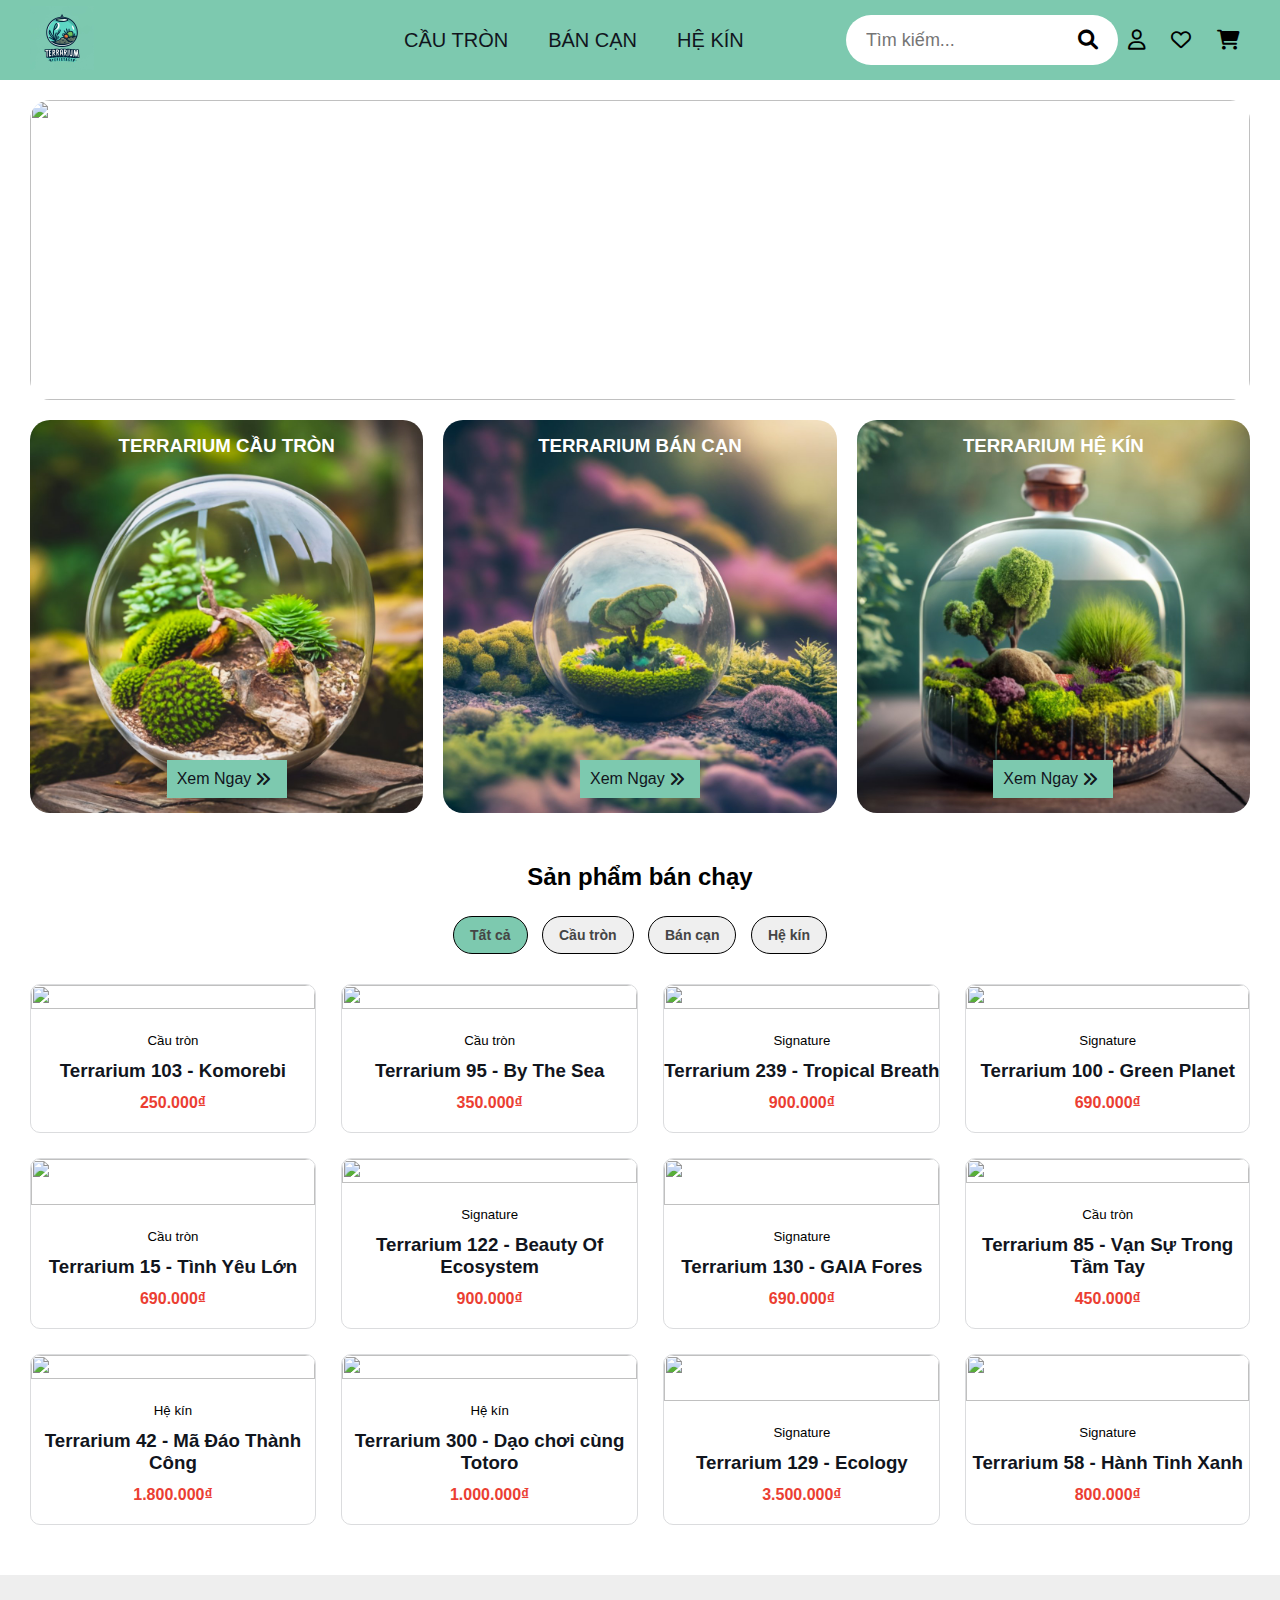
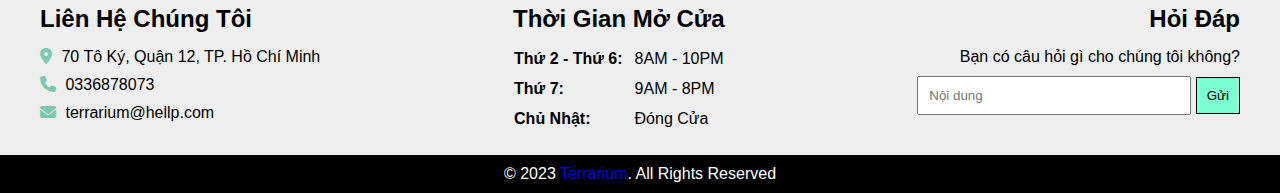
==== index.html @ 5970325b "first commit" ====
<!DOCTYPE html>
<html lang="en">

<head>
    <meta charset="UTF-8">
    <meta name="viewport" content="width=device-width, initial-scale=1.0">
    <title>Terrarium</title>
    <link rel="stylesheet" href="https://cdnjs.cloudflare.com/ajax/libs/font-awesome/6.0.0-beta3/css/all.min.css">
    <link rel="stylesheet" href="./style.css">
</head>

<body>
    <header>
        <header class="header">
            <a href="#" class="logo">
                <img src="./image/logo.jpeg" alt="Terrarium">
            </a>

            <div class="navbar">
                <a href="#">Cầu tròn</a>
                <a href="#">Bán cạn</a>
                <a href="#">Hệ kín</a>
            </div>

            <div class="search-button">
                <input type="text" placeholder="Tìm kiếm...">
                <i class="fa-solid fa-magnifying-glass"></i>
            </div>

            <div class="nav-action">
                <i class="fa-regular fa-user"></i>
                <i class="fa-regular fa-heart"></i>
                <i class="fa-solid fa-cart-shopping"></i>
            </div>

        </header>
    </header>

    <main>
        <section class="carousel">
            <!-- <img src="./image/carousel-1.jpg" alt=""> -->
            <img src="https://static-1.happynest.vn/storage/uploads/2018/08/8ebdc164fd1c9b38eecd0e117b175091.jpg"
                alt="">
        </section>

        <section class="collection">

            <div class="collection-card">
                <img src="./image/ideogram1.jpeg" alt="">
                <h3 class="h4 card-name">Terrarium cầu tròn</h3>
                <div class="watch-now">
                    <a href="#">
                        <span>Xem Ngay</span>
                        <i class="fa-solid fa-angles-right"></i>
                    </a>
                </div>
            </div>

            <div class="collection-card">
                <img src="./image/ideogram2.jpeg" alt="">
                <h3 class="h4 card-name">Terrarium bán cạn</h3>
                <div class="watch-now">
                    <a href="#">
                        <span>Xem Ngay</span>
                        <i class="fa-solid fa-angles-right"></i>
                    </a>
                </div>
            </div>

            <div class="collection-card">
                <img src="./image/ideogram3.jpeg" alt="">
                <h3 class="h4 card-name">Terrarium hệ kín</h3>
                <div class="watch-now">
                    <a href="#">
                        <span>Xem Ngay</span>
                        <i class="fa-solid fa-angles-right"></i>
                    </a>
                </div>
            </div>

        </section>

        <section class="product">
            <div class="filter">
                <h2>Sản phẩm bán chạy</h2>
                <div class="filter-list">
                    <button class="all">Tất cả</button>
                    <button>Cầu tròn</button>
                    <button>Bán cạn</button>
                    <button>Hệ kín</button>
                </div>
            </div>

            <div class="product-list">
                <div class="product-card">
                    <img src="https://bizweb.dktcdn.net/thumb/large/100/181/287/products/z3449063710036-c57cc2df85cb917cc2b4fb227556038b.jpg?v=1653743931227"
                        alt="">
                    <h5>Cầu tròn</h5>
                    <h3 class="h3 card-title">
                        <a href="#">Terrarium 103 - Komorebi</a>
                    </h3>
                    <h4>250.000₫</h4>
                </div>

                <div class="product-card">
                    <img src="https://bizweb.dktcdn.net/thumb/large/100/181/287/products/z3440621067951-77f7462217ab2bb492414f428cae35b8.jpg?v=1653721750570"
                        alt="">
                    <h5>Cầu tròn</h5>
                    <h3 class="h3 card-title">
                        <a href="#">Terrarium 95 - By The Sea</a>
                    </h3>
                    <h4>350.000₫</h4>
                </div>

                <div class="product-card">
                    <img src="https://bizweb.dktcdn.net/thumb/1024x1024/100/181/287/products/z3431291181304-8934584b4e90c790bd48071ceb32406b.jpg?v=1653368212507"
                        alt="">
                    <h5>Signature</h5>
                    <h3 class="h3 card-title">
                        <a href="#">Terrarium 239 - Tropical Breath</a>
                    </h3>
                    <h4>900.000₫</h4>
                </div>

                <div class="product-card">
                    <img src="https://bizweb.dktcdn.net/thumb/1024x1024/100/181/287/products/green-planet-1.jpg?v=1625900727187"
                        alt="">
                    <h5>Signature</h5>
                    <h3 class="h3 card-title">
                        <a href="#">Terrarium 100 - Green Planet</a>
                    </h3>
                    <h4>690.000₫</h4>
                </div>

                <div class="product-card">
                    <img src="https://bizweb.dktcdn.net/thumb/large/100/181/287/products/z2564090112337-8387c9d3adda7b7519708bda08cd99e1.jpg?v=1624352148137"
                        alt="">
                    <h5>Cầu tròn</h5>
                    <h3 class="h3 card-title">
                        <a href="#">Terrarium 15 - Tình Yêu Lớn</a>
                    </h3>
                    <h4>690.000₫</h4>
                </div>

                <div class="product-card">
                    <img src="https://bizweb.dktcdn.net/thumb/1024x1024/100/181/287/products/z2695175135147-d3e60c747a7a55c583f808ea2aec4155.jpg?v=1629384806630"
                        alt="">
                    <h5>Signature </h5>
                    <h3 class="h3 card-title">
                        <a href="#">Terrarium 122 - Beauty Of Ecosystem</a>
                    </h3>
                    <h4>900.000₫</h4>
                </div>

                <div class="product-card">
                    <img src="https://bizweb.dktcdn.net/thumb/1024x1024/100/181/287/products/z2688411258772-40d2977ed065459a4d87eb4fbc34eaad.jpg?v=1629105887753"
                        alt="">
                    <h5>Signature</h5>
                    <h3 class="h3 card-title">
                        <a href="#">Terrarium 130 - GAIA Fores</a>
                    </h3>
                    <h4>690.000₫</h4>
                </div>

                <div class="product-card">
                    <img src="https://bizweb.dktcdn.net/thumb/large/100/181/287/products/9.jpg?v=1587475636397"
                        alt="">
                    <h5>Cầu tròn</h5>
                    <h3 class="h3 card-title">
                        <a href="#">Terrarium 85 - Vạn Sự Trong Tầm Tay</a>
                    </h3>
                    <h4>450.000₫</h4>
                </div>

                <div class="product-card">
                    <img src="https://bizweb.dktcdn.net/thumb/large/100/181/287/products/z2465830376018-290580853d2c25629a2a06966152405d.jpg?v=1619964321763"
                        alt="">
                    <h5>Hệ kín</h5>
                    <h3 class="h3 card-title">
                        <a href="#">Terrarium 42 - Mã Đáo Thành Công</a>
                    </h3>
                    <h4>1.800.000₫</h4>
                </div>

                <div class="product-card">
                    <img src="https://bizweb.dktcdn.net/thumb/1024x1024/100/181/287/products/tb1xkongxxxxxxeaxxxxxxxxxxx-0-item-pic.jpg?v=1685786544987"
                        alt="">
                    <h5>Hệ kín</h5>
                    <h3 class="h3 card-title">
                        <a href="#">Terrarium 300 - Dạo chơi cùng Totoro</a>
                    </h3>
                    <h4>1.000.000₫</h4>
                </div>

                <div class="product-card">
                    <img src="https://bizweb.dktcdn.net/thumb/1024x1024/100/181/287/products/pro2.jpg?v=1646983412780"
                        alt="">
                    <h5>Signature</h5>
                    <h3 class="h3 card-title">
                        <a href="#">Terrarium 129 - Ecology</a>
                    </h3>
                    <h4>3.500.000₫</h4>
                </div>

                <div class="product-card">
                    <img src="https://bizweb.dktcdn.net/thumb/large/100/181/287/products/42780528-1798244896940283-8112332467748208640-n.jpg?v=1629202516460"
                        alt="">
                    <h5>Signature</h5>
                    <h3 class="h3 card-title">
                        <a href="#">Terrarium 58 - Hành Tinh Xanh</a>
                    </h3>
                    <h4>800.000₫</h4>
                </div>
            </div>
        </section>

    </main>

    <footer>
        <div class="footer-top">
            <div class="container">
                <div class="contact">
                    <p class="footer-title">Liên Hệ Chúng Tôi</p>
                    <li class="padding-5-0">
                        <i class="icon-contact fa-solid fa-location-dot"></i>
                        <span>70 Tô Ký, Quận 12, TP. Hồ Chí Minh</span>
                    </li>
                    <li class="padding-5-0">
                        <i class="icon-contact fa-solid fa-phone"></i>
                        <span>0336878073</span>
                    </li>
                    <li class="padding-5-0">
                        <i class="icon-contact fa-solid fa-envelope"></i>
                        <span>terrarium@hellp.com</span>
                    </li>
                </div>

                <div class="time">
                    <p class="footer-title">Thời Gian Mở Cửa</p>
                    <table>
                        <tbody>
                            <tr class="table-row">
                                <th class="table-head" scope="row">Thứ 2 - Thứ 6:</th>
                                <td class="table-data padding-5-0">8AM - 10PM</td>
                            </tr>

                            <tr class="table-row">
                                <th class="table-head" scope="row">Thứ 7:</th>
                                <td class="table-data padding-5-0">9AM - 8PM</td>
                            </tr>

                            <tr class="table-row">
                                <th class="table-head" scope="row">Chủ Nhật:</th>
                                <td class="table-data padding-5-0">Đóng Cửa</td>
                            </tr>
                        </tbody>
                    </table>

                </div>

                <div class="ask">
                    <p class="footer-title">Hỏi Đáp</p>

                    <p class="padding-5-0">
                        Bạn có câu hỏi gì cho chúng tôi không?
                    </p>

                    <form action="" class="newsletter-form padding-5-0">
                        <input type="text" name="text" required placeholder="Nội dung" class="newsletter-input">
                        <button type="submit" class="btn btn-primary">Gửi</button>
                    </form>
                </div>

            </div>
            <div class="footer-bottom">
                <p class="copyright">
                    &copy; 2023 <a href="#" class="copyright-link">Terrarium</a>. All Rights Reserved
                </p>
            </div>
        </div>
    </footer>
</body>

</html>
---- style.css ----
* {
    margin: 0;
    padding: 0;
    font-family: 'Roboto', sans-serif;
}
main{
    padding: 0 30px;
}

a{
    text-decoration: none;
}

.h3{
}

h4{
    color: #eb3e32;
}
/* <!-- HEADER --> */
.header {
    display: flex;
    /* justify-content: space-between; */
    align-items: center;
    background-color: #7DC9AF;
    height: 80px;
    font-size: 20px;
    padding: 0 30px;
}

.logo {
    flex: 1;
}

.logo img {
    width: 64px;
}

.navbar {
    flex: 2;
    display: flex;
    justify-content: center;
}

.navbar a {
    text-decoration: none;
    color: #11151D;
    margin: 20px;
    text-transform: uppercase;
}


.search-button {
    display: flex;
    position: relative;
    justify-content: center;
    align-items: center;
    height: 50px;
    border-radius: 30px;
    background: white;
    padding-right: 20px;
}

.search-button i{
    position: absolute;
    right: 20px;
    cursor: pointer;
}


.search-button input {
    border: none;
    outline: none;
    margin-left: 20px;
    font-size: large;
}

.nav-action i{
    margin: 10px;
    cursor: pointer;
}

/* <!-- CAROUSEL --> */
.carousel{
    display: flex;
    justify-content: center;
    margin-top: 20px;
}

.carousel img{
    width: 100%;
    height: 300px;
    object-fit: cover;
    border-radius: 20px;
}

/* <!-- #COLLECTION --> */
.collection{
    display: grid;
    grid-template-columns: auto auto auto;
    gap: 20px;
    margin: 20px 0;
}

.collection-card{
    position: relative;
    display: flex;
    flex-direction: column;
    justify-content: center;
    align-items: center;
}

.collection-card img{
    width: 100%;
    border-radius: 20px;
}

.watch-now{
    position: absolute;
    display: flex;
    flex-direction: column;
    align-items: center;
    bottom: 0;
    /* width: 100%; */
    /* background: #7DC9AF; */
    padding: 15px 0;
    border: none;
}

.watch-now a{
    border: none;
    text-decoration: none;
    color: #11151D;
    display: flex;
    align-items: center;
    width: 100px;
    padding: 10px;
    background: #7DC9AF;
}

.card-name{
    padding-bottom: 5px;
    text-transform: uppercase;
    position: absolute;
    top: 15px;
    color: white;
}

.watch-now span{
    margin-right: 5px;
}

/* ----PRODUCT ---- */
.product{
    margin: 50px 0;
}
.filter{
    display: flex;
    justify-content: center;
    flex-direction: column;
    align-items: center;
}

.filter h2{
    margin-bottom: 25px;
}
.all{
    background: #7DC9AF;
}
.filter-list button{
    border: #000 solid 1px;
    border-radius: 30px;
    padding: 10px 16px;
    color: #454545;
    font-size: 14px;
    font-weight: 600;
    margin: 0 5px;
}

.product-list{
    display: grid;
    grid-template-columns: auto auto auto auto;
    gap: 25px;
    margin-top: 30px;
}

.product-card{
    display: flex;
    justify-content: center;
    flex-direction: column;
    align-items: center;
    border: #dbdcde solid 1px;
    border-radius: 10px;
    cursor: pointer;
}

.product-card img{
    border-radius: 10px 10px 0 0;
    width: 100%;
    height: 100%;
}
.product-card h5{
    margin-top: 24px;
    margin-bottom: 12px;
    font-weight: 400;
}

.product-card h4{
    margin-bottom: 20px;
}

.card-title{
    margin-bottom: 12px; 
    display: flex;
}

.card-title a:hover{
    color: #7DC9AF;
}

.card-title a{
    color: #11151D;
    text-align: center;
}

/* ----FOOTER---- */
.footer-top{
    background: rgb(238, 238, 238);
}

.container{
    display: grid;
    grid-template-columns: auto auto auto;
    gap: 20px;
    padding: 20px 40px;
}

.footer-title{
    font-size: 24px;
    font-weight: 600;
    padding: 10px 0;
}

li{
    list-style-type: none;
}

.padding-5-0{
    padding: 5px 0;
}

.icon-contact{
    padding-right: 5px;
    color: #7DC9AF;
}

.contact{
    /* background: #000; */
    /* height: 20px; */
}

.time{
    /* background: wheat; */
    /* height: 20px; */
     display: flex;
    flex-direction: column;
    justify-content: center;
    align-items: center;
}

tr{
    text-align: left;
}

.table-head{
    padding-right: 10px;
}

.ask{
    /* background: darkblue; */
    /* height: 20px; */
    display: flex;
    flex-direction: column;
    justify-content: left;
    align-items: flex-end;
}

.newsletter-input{
    padding: 10px;
    width: 250px;
}
.btn{
    padding: 10px;
    background: aquamarine;
    border:  solid 1px;
}

.footer-bottom{
    display: flex;
    justify-content: center;
    color: white;
    padding: 10px;
    background: #000;
}
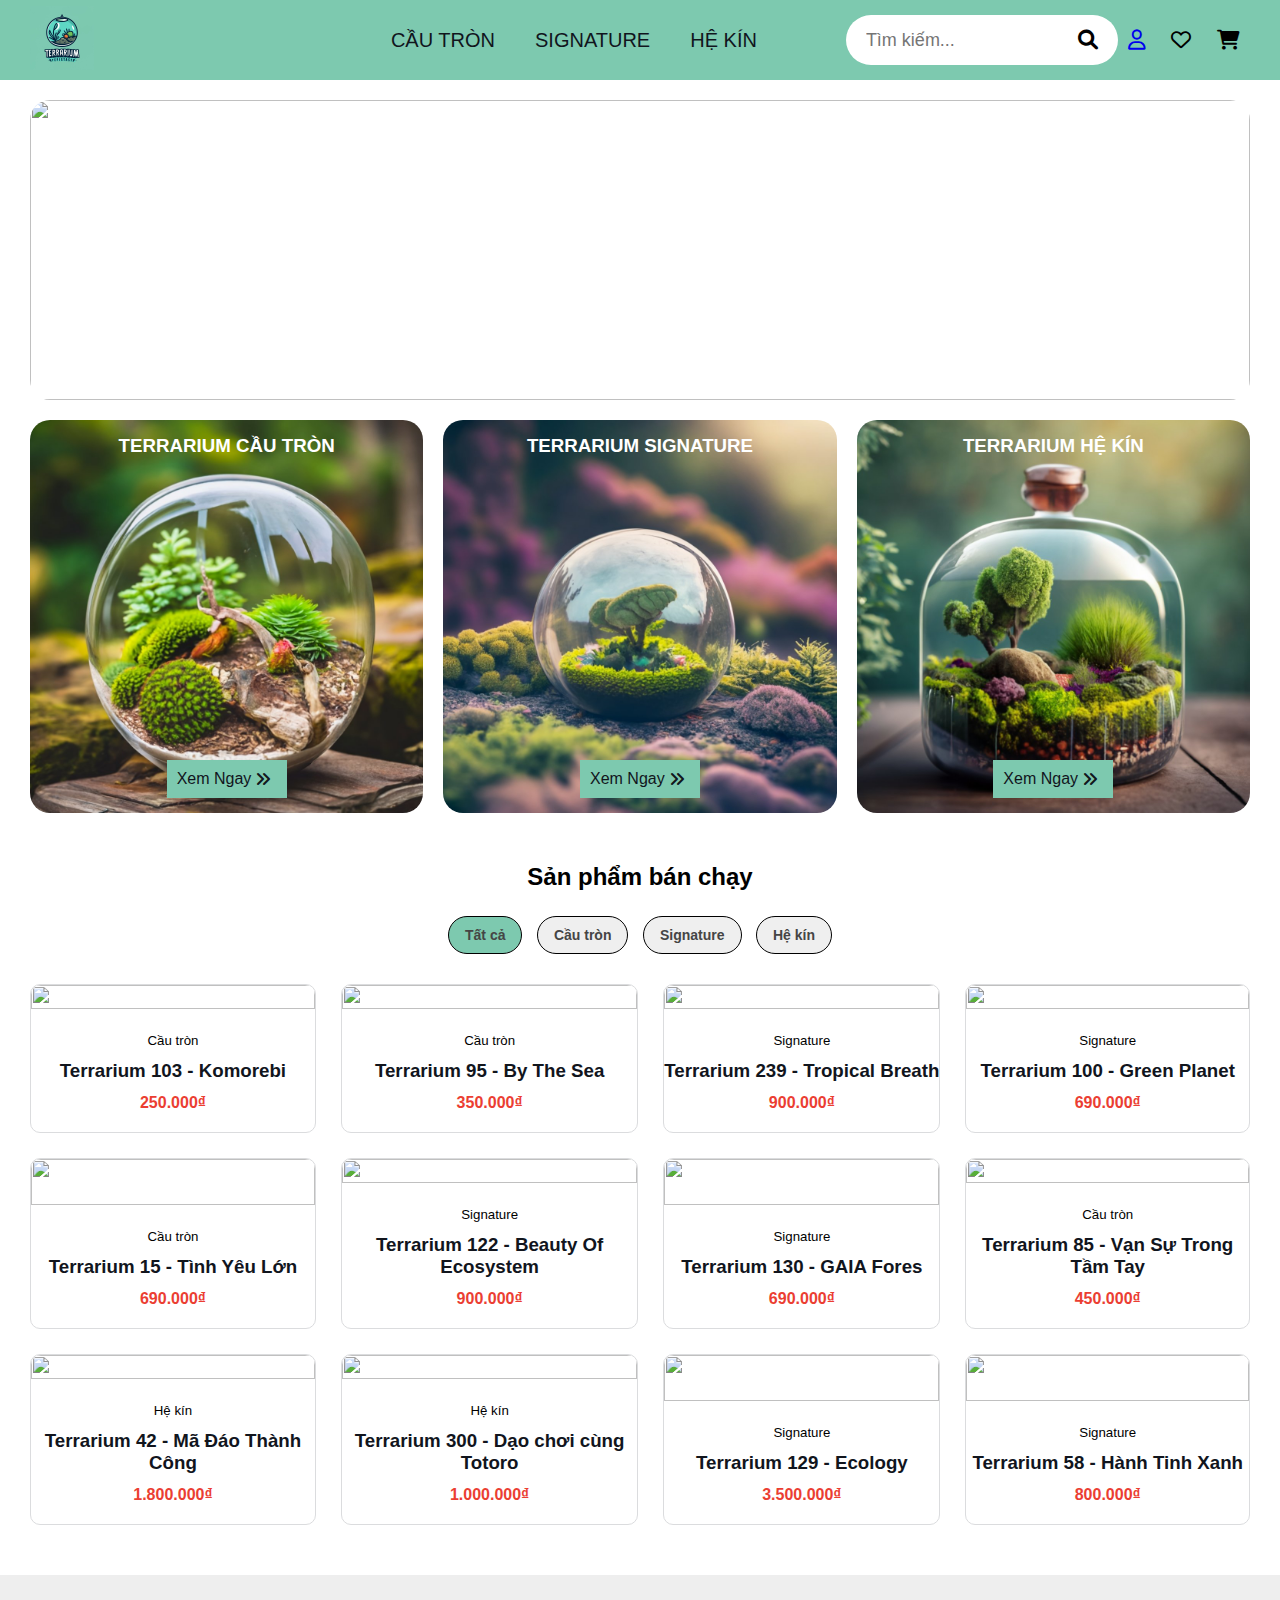
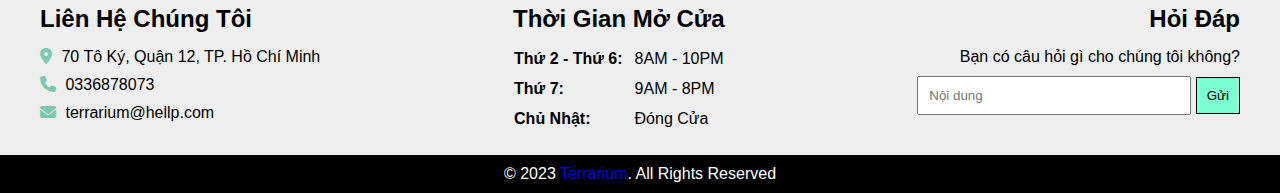
==== commit 787e7021: "second commit" ====
--- a/index.html
+++ b/index.html
@@ -2,283 +2,291 @@
 <html lang="en">
 
 <head>
-    <meta charset="UTF-8">
-    <meta name="viewport" content="width=device-width, initial-scale=1.0">
-    <title>Terrarium</title>
-    <link rel="stylesheet" href="https://cdnjs.cloudflare.com/ajax/libs/font-awesome/6.0.0-beta3/css/all.min.css">
-    <link rel="stylesheet" href="./style.css">
+  <meta charset="UTF-8">
+  <meta name="viewport" content="width=device-width, initial-scale=1.0">
+  <title>Terrarium</title>
+  <link rel="stylesheet" href="https://cdnjs.cloudflare.com/ajax/libs/font-awesome/6.0.0-beta3/css/all.min.css">
+  <link rel="preconnect" href="https://fonts.googleapis.com">
+  <link rel="preconnect" href="https://fonts.gstatic.com" crossorigin>
+  <link href="https://fonts.googleapis.com/css2?family=Lexend:wght@400;500;600;700;800;900&display=swap" rel="stylesheet">
+ <link rel="icon" href="./image/logo.jpeg">
+  <link rel="stylesheet" href="./style.css">
 </head>
 
 <body>
-    <header>
-        <header class="header">
-            <a href="#" class="logo">
-                <img src="./image/logo.jpeg" alt="Terrarium">
-            </a>
-
-            <div class="navbar">
-                <a href="#">Cầu tròn</a>
-                <a href="#">Bán cạn</a>
-                <a href="#">Hệ kín</a>
-            </div>
-
-            <div class="search-button">
-                <input type="text" placeholder="Tìm kiếm...">
-                <i class="fa-solid fa-magnifying-glass"></i>
-            </div>
-
-            <div class="nav-action">
-                <i class="fa-regular fa-user"></i>
-                <i class="fa-regular fa-heart"></i>
-                <i class="fa-solid fa-cart-shopping"></i>
-            </div>
-
-        </header>
-    </header>
-
-    <main>
-        <section class="carousel">
-            <!-- <img src="./image/carousel-1.jpg" alt=""> -->
-            <img src="https://static-1.happynest.vn/storage/uploads/2018/08/8ebdc164fd1c9b38eecd0e117b175091.jpg"
-                alt="">
-        </section>
-
-        <section class="collection">
-
-            <div class="collection-card">
-                <img src="./image/ideogram1.jpeg" alt="">
-                <h3 class="h4 card-name">Terrarium cầu tròn</h3>
-                <div class="watch-now">
-                    <a href="#">
-                        <span>Xem Ngay</span>
-                        <i class="fa-solid fa-angles-right"></i>
-                    </a>
-                </div>
-            </div>
-
-            <div class="collection-card">
-                <img src="./image/ideogram2.jpeg" alt="">
-                <h3 class="h4 card-name">Terrarium bán cạn</h3>
-                <div class="watch-now">
-                    <a href="#">
-                        <span>Xem Ngay</span>
-                        <i class="fa-solid fa-angles-right"></i>
-                    </a>
-                </div>
-            </div>
-
-            <div class="collection-card">
-                <img src="./image/ideogram3.jpeg" alt="">
-                <h3 class="h4 card-name">Terrarium hệ kín</h3>
-                <div class="watch-now">
-                    <a href="#">
-                        <span>Xem Ngay</span>
-                        <i class="fa-solid fa-angles-right"></i>
-                    </a>
-                </div>
-            </div>
-
-        </section>
-
-        <section class="product">
-            <div class="filter">
-                <h2>Sản phẩm bán chạy</h2>
-                <div class="filter-list">
-                    <button class="all">Tất cả</button>
-                    <button>Cầu tròn</button>
-                    <button>Bán cạn</button>
-                    <button>Hệ kín</button>
-                </div>
-            </div>
-
-            <div class="product-list">
-                <div class="product-card">
-                    <img src="https://bizweb.dktcdn.net/thumb/large/100/181/287/products/z3449063710036-c57cc2df85cb917cc2b4fb227556038b.jpg?v=1653743931227"
-                        alt="">
-                    <h5>Cầu tròn</h5>
-                    <h3 class="h3 card-title">
-                        <a href="#">Terrarium 103 - Komorebi</a>
-                    </h3>
-                    <h4>250.000₫</h4>
-                </div>
-
-                <div class="product-card">
-                    <img src="https://bizweb.dktcdn.net/thumb/large/100/181/287/products/z3440621067951-77f7462217ab2bb492414f428cae35b8.jpg?v=1653721750570"
-                        alt="">
-                    <h5>Cầu tròn</h5>
-                    <h3 class="h3 card-title">
-                        <a href="#">Terrarium 95 - By The Sea</a>
-                    </h3>
-                    <h4>350.000₫</h4>
-                </div>
-
-                <div class="product-card">
-                    <img src="https://bizweb.dktcdn.net/thumb/1024x1024/100/181/287/products/z3431291181304-8934584b4e90c790bd48071ceb32406b.jpg?v=1653368212507"
-                        alt="">
-                    <h5>Signature</h5>
-                    <h3 class="h3 card-title">
-                        <a href="#">Terrarium 239 - Tropical Breath</a>
-                    </h3>
-                    <h4>900.000₫</h4>
-                </div>
-
-                <div class="product-card">
-                    <img src="https://bizweb.dktcdn.net/thumb/1024x1024/100/181/287/products/green-planet-1.jpg?v=1625900727187"
-                        alt="">
-                    <h5>Signature</h5>
-                    <h3 class="h3 card-title">
-                        <a href="#">Terrarium 100 - Green Planet</a>
-                    </h3>
-                    <h4>690.000₫</h4>
-                </div>
-
-                <div class="product-card">
-                    <img src="https://bizweb.dktcdn.net/thumb/large/100/181/287/products/z2564090112337-8387c9d3adda7b7519708bda08cd99e1.jpg?v=1624352148137"
-                        alt="">
-                    <h5>Cầu tròn</h5>
-                    <h3 class="h3 card-title">
-                        <a href="#">Terrarium 15 - Tình Yêu Lớn</a>
-                    </h3>
-                    <h4>690.000₫</h4>
-                </div>
-
-                <div class="product-card">
-                    <img src="https://bizweb.dktcdn.net/thumb/1024x1024/100/181/287/products/z2695175135147-d3e60c747a7a55c583f808ea2aec4155.jpg?v=1629384806630"
-                        alt="">
-                    <h5>Signature </h5>
-                    <h3 class="h3 card-title">
-                        <a href="#">Terrarium 122 - Beauty Of Ecosystem</a>
-                    </h3>
-                    <h4>900.000₫</h4>
-                </div>
-
-                <div class="product-card">
-                    <img src="https://bizweb.dktcdn.net/thumb/1024x1024/100/181/287/products/z2688411258772-40d2977ed065459a4d87eb4fbc34eaad.jpg?v=1629105887753"
-                        alt="">
-                    <h5>Signature</h5>
-                    <h3 class="h3 card-title">
-                        <a href="#">Terrarium 130 - GAIA Fores</a>
-                    </h3>
-                    <h4>690.000₫</h4>
-                </div>
-
-                <div class="product-card">
-                    <img src="https://bizweb.dktcdn.net/thumb/large/100/181/287/products/9.jpg?v=1587475636397"
-                        alt="">
-                    <h5>Cầu tròn</h5>
-                    <h3 class="h3 card-title">
-                        <a href="#">Terrarium 85 - Vạn Sự Trong Tầm Tay</a>
-                    </h3>
-                    <h4>450.000₫</h4>
-                </div>
-
-                <div class="product-card">
-                    <img src="https://bizweb.dktcdn.net/thumb/large/100/181/287/products/z2465830376018-290580853d2c25629a2a06966152405d.jpg?v=1619964321763"
-                        alt="">
-                    <h5>Hệ kín</h5>
-                    <h3 class="h3 card-title">
-                        <a href="#">Terrarium 42 - Mã Đáo Thành Công</a>
-                    </h3>
-                    <h4>1.800.000₫</h4>
-                </div>
-
-                <div class="product-card">
-                    <img src="https://bizweb.dktcdn.net/thumb/1024x1024/100/181/287/products/tb1xkongxxxxxxeaxxxxxxxxxxx-0-item-pic.jpg?v=1685786544987"
-                        alt="">
-                    <h5>Hệ kín</h5>
-                    <h3 class="h3 card-title">
-                        <a href="#">Terrarium 300 - Dạo chơi cùng Totoro</a>
-                    </h3>
-                    <h4>1.000.000₫</h4>
-                </div>
-
-                <div class="product-card">
-                    <img src="https://bizweb.dktcdn.net/thumb/1024x1024/100/181/287/products/pro2.jpg?v=1646983412780"
-                        alt="">
-                    <h5>Signature</h5>
-                    <h3 class="h3 card-title">
-                        <a href="#">Terrarium 129 - Ecology</a>
-                    </h3>
-                    <h4>3.500.000₫</h4>
-                </div>
-
-                <div class="product-card">
-                    <img src="https://bizweb.dktcdn.net/thumb/large/100/181/287/products/42780528-1798244896940283-8112332467748208640-n.jpg?v=1629202516460"
-                        alt="">
-                    <h5>Signature</h5>
-                    <h3 class="h3 card-title">
-                        <a href="#">Terrarium 58 - Hành Tinh Xanh</a>
-                    </h3>
-                    <h4>800.000₫</h4>
-                </div>
-            </div>
-        </section>
-
-    </main>
-
-    <footer>
-        <div class="footer-top">
-            <div class="container">
-                <div class="contact">
-                    <p class="footer-title">Liên Hệ Chúng Tôi</p>
-                    <li class="padding-5-0">
-                        <i class="icon-contact fa-solid fa-location-dot"></i>
-                        <span>70 Tô Ký, Quận 12, TP. Hồ Chí Minh</span>
-                    </li>
-                    <li class="padding-5-0">
-                        <i class="icon-contact fa-solid fa-phone"></i>
-                        <span>0336878073</span>
-                    </li>
-                    <li class="padding-5-0">
-                        <i class="icon-contact fa-solid fa-envelope"></i>
-                        <span>terrarium@hellp.com</span>
-                    </li>
-                </div>
-
-                <div class="time">
-                    <p class="footer-title">Thời Gian Mở Cửa</p>
-                    <table>
-                        <tbody>
-                            <tr class="table-row">
-                                <th class="table-head" scope="row">Thứ 2 - Thứ 6:</th>
-                                <td class="table-data padding-5-0">8AM - 10PM</td>
-                            </tr>
-
-                            <tr class="table-row">
-                                <th class="table-head" scope="row">Thứ 7:</th>
-                                <td class="table-data padding-5-0">9AM - 8PM</td>
-                            </tr>
-
-                            <tr class="table-row">
-                                <th class="table-head" scope="row">Chủ Nhật:</th>
-                                <td class="table-data padding-5-0">Đóng Cửa</td>
-                            </tr>
-                        </tbody>
-                    </table>
-
-                </div>
-
-                <div class="ask">
-                    <p class="footer-title">Hỏi Đáp</p>
-
-                    <p class="padding-5-0">
-                        Bạn có câu hỏi gì cho chúng tôi không?
-                    </p>
-
-                    <form action="" class="newsletter-form padding-5-0">
-                        <input type="text" name="text" required placeholder="Nội dung" class="newsletter-input">
-                        <button type="submit" class="btn btn-primary">Gửi</button>
-                    </form>
-                </div>
-
-            </div>
-            <div class="footer-bottom">
-                <p class="copyright">
-                    &copy; 2023 <a href="#" class="copyright-link">Terrarium</a>. All Rights Reserved
-                </p>
-            </div>
-        </div>
-    </footer>
+  <header class="header">
+    <a href="#" class="logo">
+      <img src="./image/logo.jpeg" alt="Terrarium">
+    </a>
+
+    <div class="navbar">
+      <a href="#">Cầu tròn</a>
+      <a href="#">Signature</a>
+      <a href="#">Hệ kín</a>
+    </div>
+
+    <div class="search-button">
+      <input type="text" placeholder="Tìm kiếm...">
+      <i class="fa-solid fa-magnifying-glass"></i>
+    </div>
+
+    <div class="nav-action">
+      <a href='./html/login.html'><i class="fa-regular fa-user"></i></a>
+
+      <i class="fa-regular fa-heart"></i>
+      <i class="fa-solid fa-cart-shopping"></i>
+    </div>
+  </header>
+
+  <main>
+    <section class="carousel">
+      <!-- <img src="./image/carousel-1.jpg" alt=""> -->
+      <img src="https://static-1.happynest.vn/storage/uploads/2018/08/8ebdc164fd1c9b38eecd0e117b175091.jpg" alt="">
+    </section>
+
+    <section class="collection">
+
+      <div class="collection-card">
+        <img src="./image/ideogram1.jpeg" alt="">
+        <h3 class="h4 card-name">Terrarium cầu tròn</h3>
+        <div class="watch-now">
+          <a href="#">
+            <span>Xem Ngay</span>
+            <i class="fa-solid fa-angles-right"></i>
+          </a>
+        </div>
+      </div>
+
+      <div class="collection-card">
+        <img src="./image/ideogram2.jpeg" alt="">
+        <h3 class="h4 card-name">Terrarium Signature</h3>
+        <div class="watch-now">
+          <a href="#">
+            <span>Xem Ngay</span>
+            <i class="fa-solid fa-angles-right"></i>
+          </a>
+        </div>
+      </div>
+
+      <div class="collection-card">
+        <img src="./image/ideogram3.jpeg" alt="">
+        <h3 class="h4 card-name">Terrarium hệ kín</h3>
+        <div class="watch-now">
+          <a href="#">
+            <span>Xem Ngay</span>
+            <i class="fa-solid fa-angles-right"></i>
+          </a>
+        </div>
+      </div>
+
+    </section>
+
+    <section class="product">
+      <div class="filter">
+        <h2>Sản phẩm bán chạy</h2>
+        <div class="filter-list">
+          <button class="all">Tất cả</button>
+          <button>Cầu tròn</button>
+          <button>Signature</button>
+          <button>Hệ kín</button>
+        </div>
+      </div>
+
+      <div class="product-list">
+        <div class="product-card">
+          <img
+            src="https://bizweb.dktcdn.net/thumb/large/100/181/287/products/z3449063710036-c57cc2df85cb917cc2b4fb227556038b.jpg?v=1653743931227"
+            alt="">
+          <h5>Cầu tròn</h5>
+          <h3 class="h3 card-title">
+            <a href="#">Terrarium 103 - Komorebi</a>
+          </h3>
+          <h4>250.000₫</h4>
+        </div>
+
+        <div class="product-card">
+          <img
+            src="https://bizweb.dktcdn.net/thumb/large/100/181/287/products/z3440621067951-77f7462217ab2bb492414f428cae35b8.jpg?v=1653721750570"
+            alt="">
+          <h5>Cầu tròn</h5>
+          <h3 class="h3 card-title">
+            <a href="#">Terrarium 95 - By The Sea</a>
+          </h3>
+          <h4>350.000₫</h4>
+        </div>
+
+        <div class="product-card">
+          <img
+            src="https://bizweb.dktcdn.net/thumb/1024x1024/100/181/287/products/z3431291181304-8934584b4e90c790bd48071ceb32406b.jpg?v=1653368212507"
+            alt="">
+          <h5>Signature</h5>
+          <h3 class="h3 card-title">
+            <a href="#">Terrarium 239 - Tropical Breath</a>
+          </h3>
+          <h4>900.000₫</h4>
+        </div>
+
+        <div class="product-card">
+          <img src="https://bizweb.dktcdn.net/thumb/1024x1024/100/181/287/products/green-planet-1.jpg?v=1625900727187"
+            alt="">
+          <h5>Signature</h5>
+          <h3 class="h3 card-title">
+            <a href="#">Terrarium 100 - Green Planet</a>
+          </h3>
+          <h4>690.000₫</h4>
+        </div>
+
+        <div class="product-card">
+          <img
+            src="https://bizweb.dktcdn.net/thumb/large/100/181/287/products/z2564090112337-8387c9d3adda7b7519708bda08cd99e1.jpg?v=1624352148137"
+            alt="">
+          <h5>Cầu tròn</h5>
+          <h3 class="h3 card-title">
+            <a href="#">Terrarium 15 - Tình Yêu Lớn</a>
+          </h3>
+          <h4>690.000₫</h4>
+        </div>
+
+        <div class="product-card">
+          <img
+            src="https://bizweb.dktcdn.net/thumb/1024x1024/100/181/287/products/z2695175135147-d3e60c747a7a55c583f808ea2aec4155.jpg?v=1629384806630"
+            alt="">
+          <h5>Signature </h5>
+          <h3 class="h3 card-title">
+            <a href="#">Terrarium 122 - Beauty Of Ecosystem</a>
+          </h3>
+          <h4>900.000₫</h4>
+        </div>
+
+        <div class="product-card">
+          <img
+            src="https://bizweb.dktcdn.net/thumb/1024x1024/100/181/287/products/z2688411258772-40d2977ed065459a4d87eb4fbc34eaad.jpg?v=1629105887753"
+            alt="">
+          <h5>Signature</h5>
+          <h3 class="h3 card-title">
+            <a href="#">Terrarium 130 - GAIA Fores</a>
+          </h3>
+          <h4>690.000₫</h4>
+        </div>
+
+        <div class="product-card">
+          <img src="https://bizweb.dktcdn.net/thumb/large/100/181/287/products/9.jpg?v=1587475636397" alt="">
+          <h5>Cầu tròn</h5>
+          <h3 class="h3 card-title">
+            <a href="#">Terrarium 85 - Vạn Sự Trong Tầm Tay</a>
+          </h3>
+          <h4>450.000₫</h4>
+        </div>
+
+        <div class="product-card">
+          <img
+            src="https://bizweb.dktcdn.net/thumb/large/100/181/287/products/z2465830376018-290580853d2c25629a2a06966152405d.jpg?v=1619964321763"
+            alt="">
+          <h5>Hệ kín</h5>
+          <h3 class="h3 card-title">
+            <a href="#">Terrarium 42 - Mã Đáo Thành Công</a>
+          </h3>
+          <h4>1.800.000₫</h4>
+        </div>
+
+        <div class="product-card">
+          <img
+            src="https://bizweb.dktcdn.net/thumb/1024x1024/100/181/287/products/tb1xkongxxxxxxeaxxxxxxxxxxx-0-item-pic.jpg?v=1685786544987"
+            alt="">
+          <h5>Hệ kín</h5>
+          <h3 class="h3 card-title">
+            <a href="#">Terrarium 300 - Dạo chơi cùng Totoro</a>
+          </h3>
+          <h4>1.000.000₫</h4>
+        </div>
+
+        <div class="product-card">
+          <img src="https://bizweb.dktcdn.net/thumb/1024x1024/100/181/287/products/pro2.jpg?v=1646983412780" alt="">
+          <h5>Signature</h5>
+          <h3 class="h3 card-title">
+            <a href="#">Terrarium 129 - Ecology</a>
+          </h3>
+          <h4>3.500.000₫</h4>
+        </div>
+
+        <div class="product-card">
+          <img
+            src="https://bizweb.dktcdn.net/thumb/large/100/181/287/products/42780528-1798244896940283-8112332467748208640-n.jpg?v=1629202516460"
+            alt="">
+          <h5>Signature</h5>
+          <h3 class="h3 card-title">
+            <a href="#">Terrarium 58 - Hành Tinh Xanh</a>
+          </h3>
+          <h4>800.000₫</h4>
+        </div>
+      </div>
+    </section>
+
+  </main>
+
+  <footer>
+    <div class="footer-top">
+      <div class="container">
+        <div class="contact">
+          <p class="footer-title">Liên Hệ Chúng Tôi</p>
+          <li class="padding-5-0">
+            <i class="icon-contact fa-solid fa-location-dot"></i>
+            <span>70 Tô Ký, Quận 12, TP. Hồ Chí Minh</span>
+          </li>
+          <li class="padding-5-0">
+            <i class="icon-contact fa-solid fa-phone"></i>
+            <span>0336878073</span>
+          </li>
+          <li class="padding-5-0">
+            <i class="icon-contact fa-solid fa-envelope"></i>
+            <span>terrarium@hellp.com</span>
+          </li>
+        </div>
+
+        <div class="time">
+          <p class="footer-title">Thời Gian Mở Cửa</p>
+          <table>
+            <tbody>
+              <tr class="table-row">
+                <th class="table-head" scope="row">Thứ 2 - Thứ 6:</th>
+                <td class="table-data padding-5-0">8AM - 10PM</td>
+              </tr>
+
+              <tr class="table-row">
+                <th class="table-head" scope="row">Thứ 7:</th>
+                <td class="table-data padding-5-0">9AM - 8PM</td>
+              </tr>
+
+              <tr class="table-row">
+                <th class="table-head" scope="row">Chủ Nhật:</th>
+                <td class="table-data padding-5-0">Đóng Cửa</td>
+              </tr>
+            </tbody>
+          </table>
+
+        </div>
+
+        <div class="ask">
+          <p class="footer-title">Hỏi Đáp</p>
+
+          <p class="padding-5-0">
+            Bạn có câu hỏi gì cho chúng tôi không?
+          </p>
+
+          <form action="" class="newsletter-form padding-5-0">
+            <input type="text" name="text" required placeholder="Nội dung" class="newsletter-input">
+            <button type="submit" class="btn btn-primary">Gửi</button>
+          </form>
+        </div>
+
+      </div>
+      <div class="footer-bottom">
+        <p class="copyright">
+          &copy; 2023 <a href="#" class="copyright-link">Terrarium</a>. All Rights Reserved
+        </p>
+      </div>
+    </div>
+  </footer>
 </body>
 
 </html>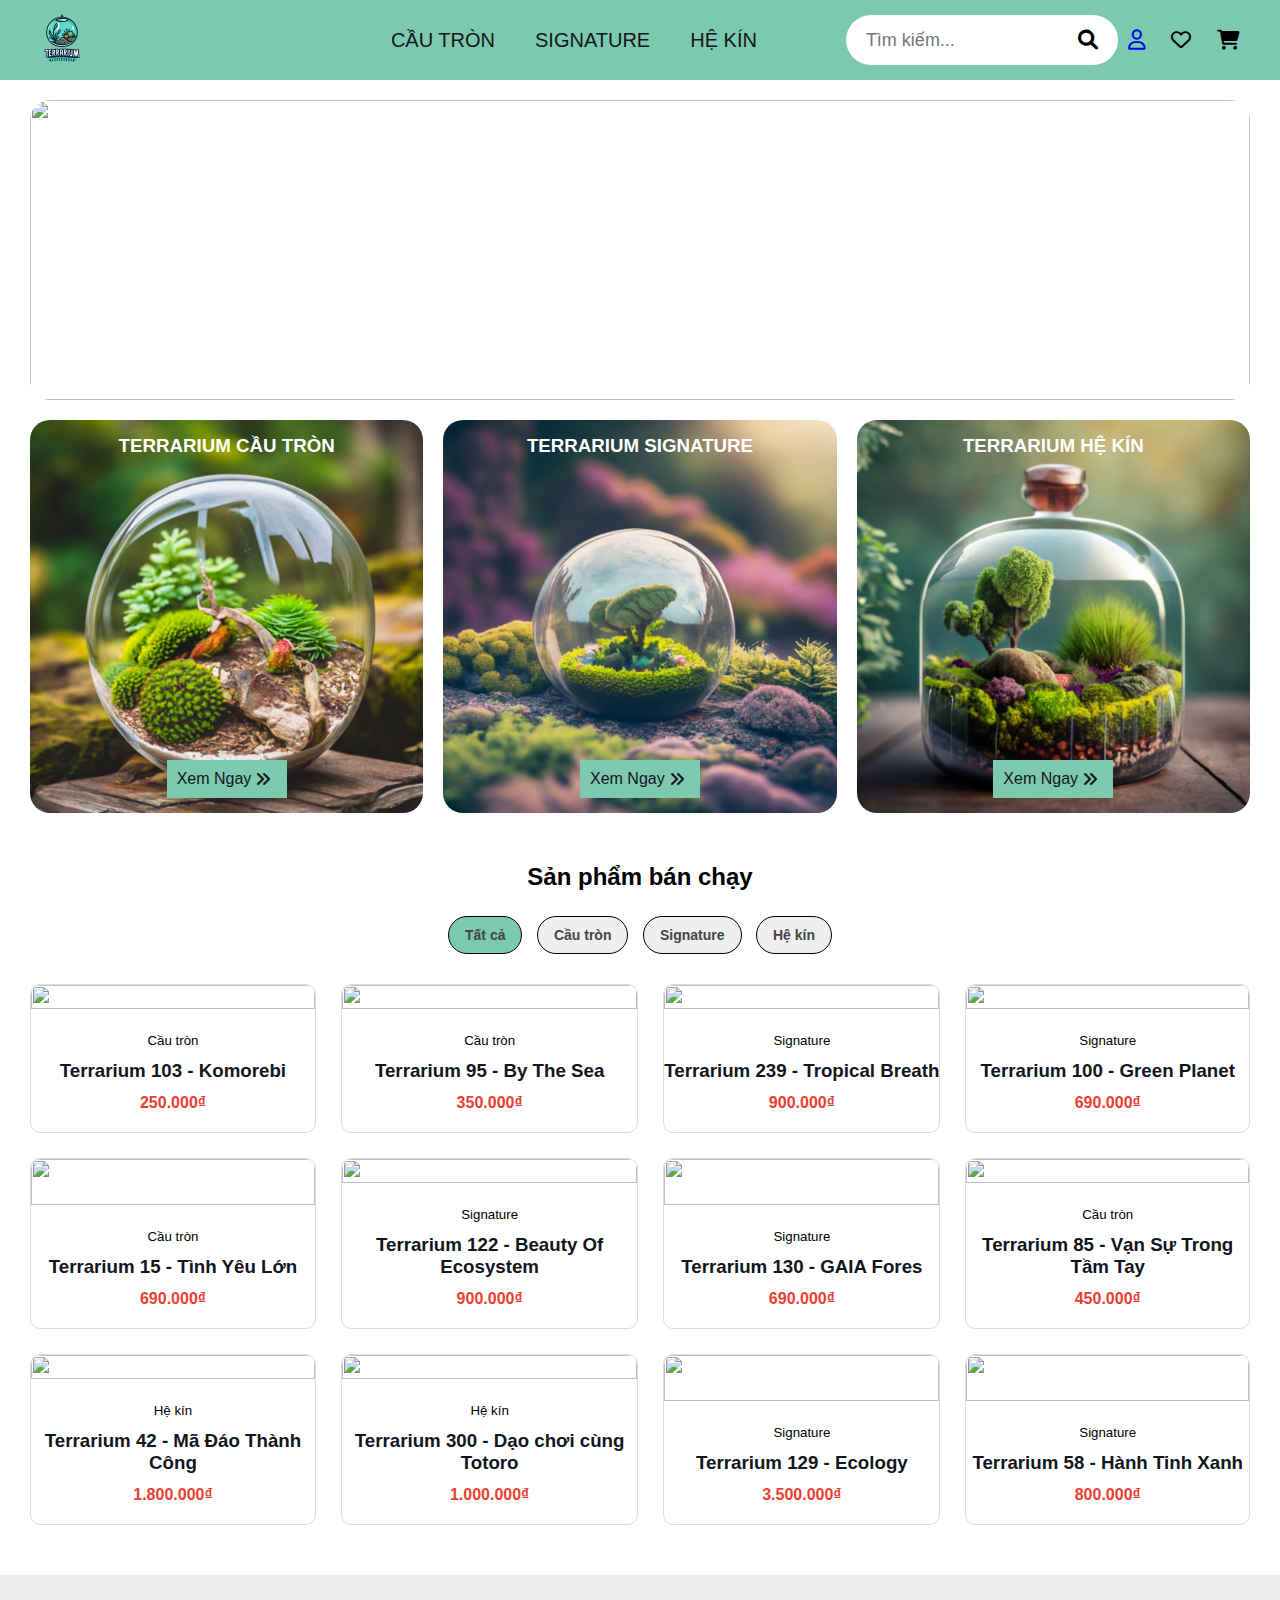
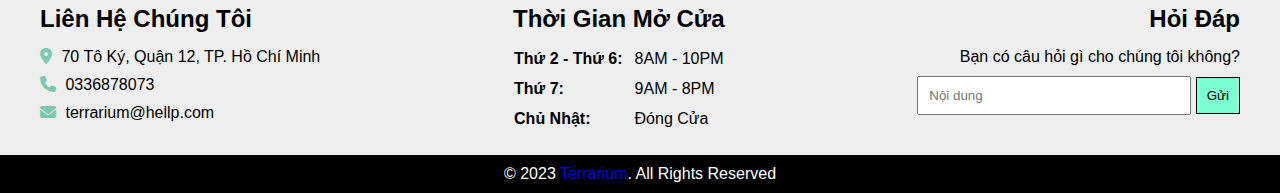
==== commit 6d22c34c: "third commit" ====
--- a/index.html
+++ b/index.html
@@ -20,7 +20,7 @@
     </a>
 
     <div class="navbar">
-      <a href="#">Cầu tròn</a>
+      <a href="./html/product-list.html">Cầu tròn</a>
       <a href="#">Signature</a>
       <a href="#">Hệ kín</a>
     </div>
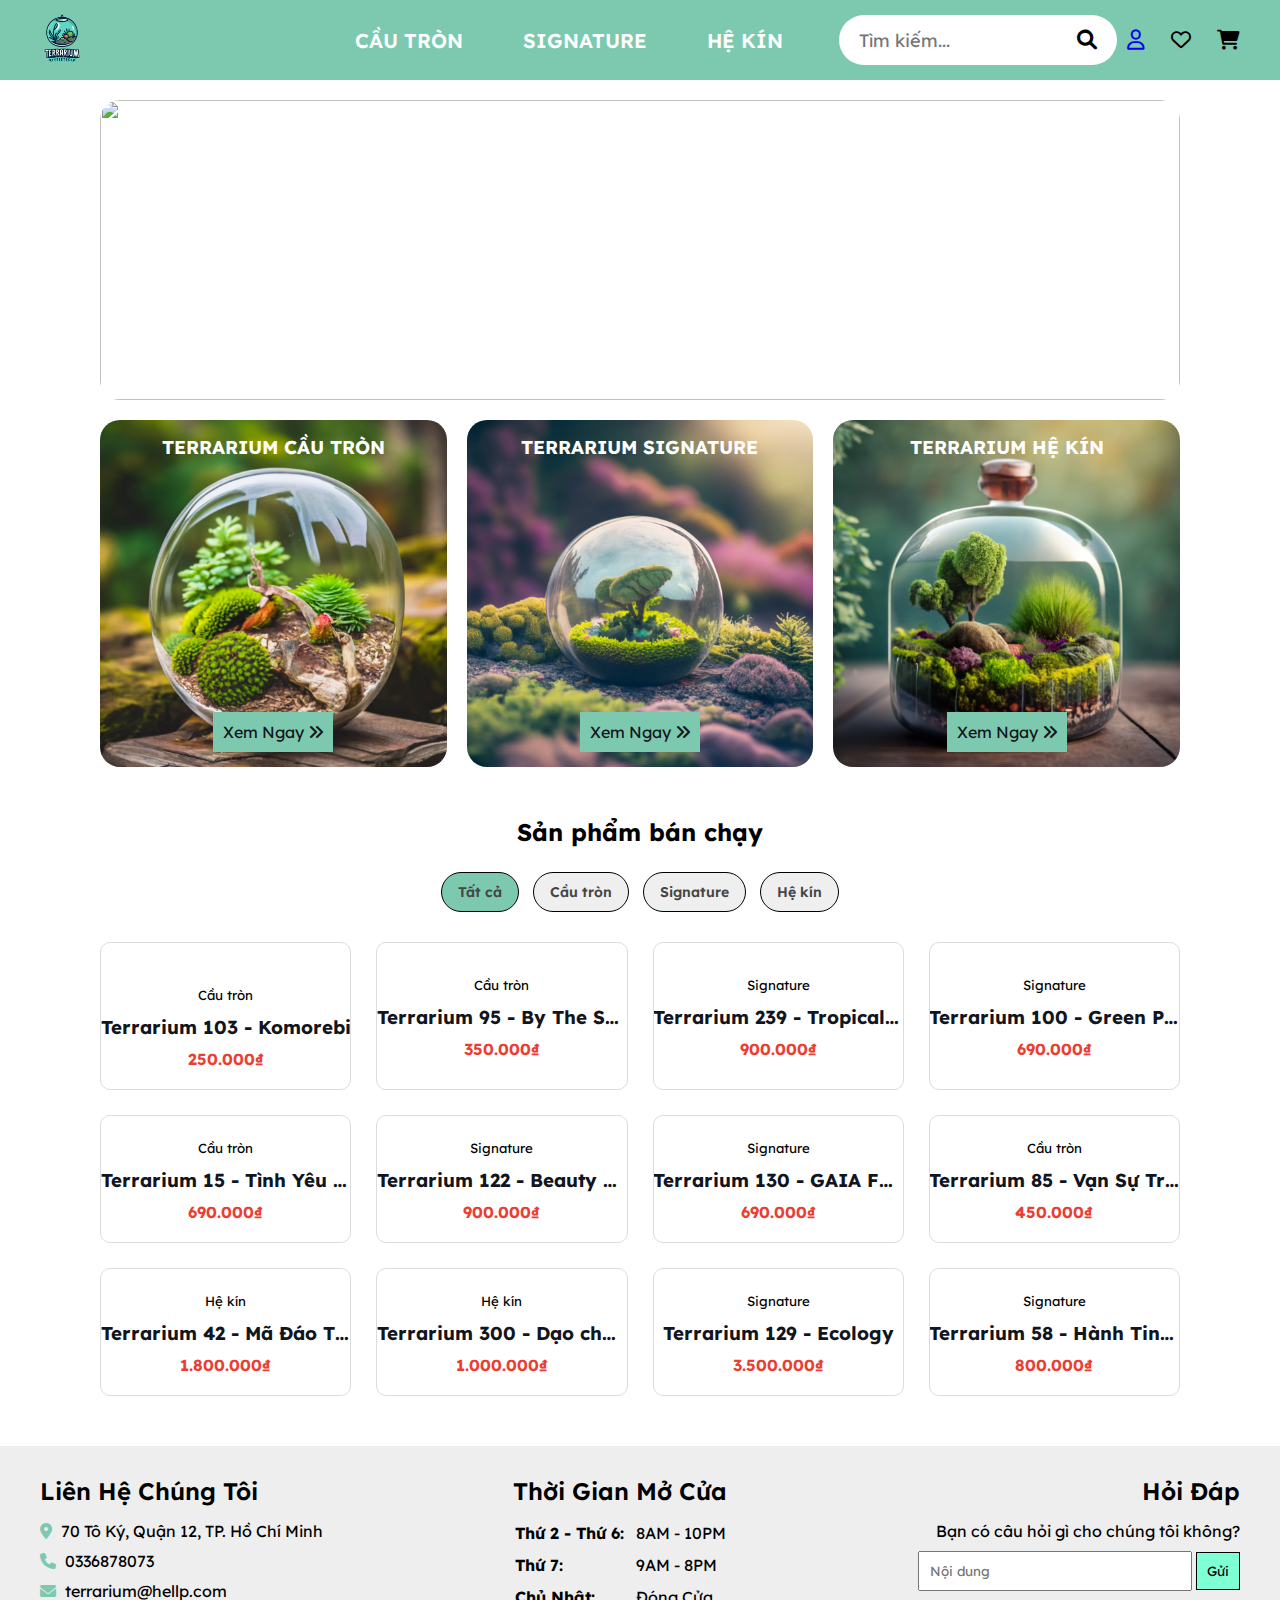
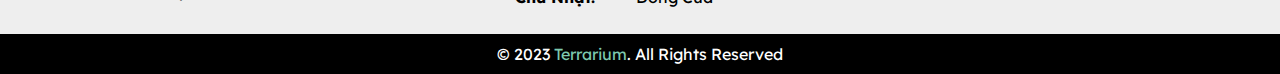
==== commit 02aad8aa: "third commit" ====
--- a/index.html
+++ b/index.html
@@ -8,15 +8,16 @@
   <link rel="stylesheet" href="https://cdnjs.cloudflare.com/ajax/libs/font-awesome/6.0.0-beta3/css/all.min.css">
   <link rel="preconnect" href="https://fonts.googleapis.com">
   <link rel="preconnect" href="https://fonts.gstatic.com" crossorigin>
-  <link href="https://fonts.googleapis.com/css2?family=Lexend:wght@400;500;600;700;800;900&display=swap" rel="stylesheet">
- <link rel="icon" href="./image/logo.jpeg">
+  <link href="https://fonts.googleapis.com/css2?family=Lexend:wght@400;500;600;700;800;900&display=swap"
+    rel="stylesheet">
+  <link rel="icon" href="./image/logo.png">
   <link rel="stylesheet" href="./style.css">
 </head>
 
 <body>
   <header class="header">
     <a href="#" class="logo">
-      <img src="./image/logo.jpeg" alt="Terrarium">
+      <img src="./image/logo.png" alt="Terrarium">
     </a>
 
     <div class="navbar">
@@ -94,9 +95,15 @@
 
       <div class="product-list">
         <div class="product-card">
-          <img
-            src="https://bizweb.dktcdn.net/thumb/large/100/181/287/products/z3449063710036-c57cc2df85cb917cc2b4fb227556038b.jpg?v=1653743931227"
-            alt="">
+          <div class="image-product">
+            <img
+              src="https://bizweb.dktcdn.net/thumb/large/100/181/287/products/z3449063710036-c57cc2df85cb917cc2b4fb227556038b.jpg?v=1653743931227"
+              alt="">
+              <div class="actions">
+                <button class="favorite"><i class="fa-regular fa-heart"></i></button>
+                <button class="cart"><i class="fa-solid fa-cart-shopping"></i></button>
+              </div>
+            </div>
           <h5>Cầu tròn</h5>
           <h3 class="h3 card-title">
             <a href="#">Terrarium 103 - Komorebi</a>
--- a/style.css
+++ b/style.css
@@ -1,28 +1,33 @@
 * {
     margin: 0;
     padding: 0;
-    font-family: 'Roboto', sans-serif;
-}
-main{
-    padding: 0 30px;
-}
-
-a{
+    font-family: 'Lexend', sans-serif;
+    /* font-family: 'Roboto', sans-serif; */
+}
+
+:root {
+    --bg-color: #7DC9AF;
+}
+
+main {
+    padding: 0 100px;
+}
+
+a {
     text-decoration: none;
 }
 
-.h3{
-}
-
-h4{
+.h3 {}
+
+h4 {
     color: #eb3e32;
 }
+
 /* <!-- HEADER --> */
 .header {
     display: flex;
-    /* justify-content: space-between; */
-    align-items: center;
-    background-color: #7DC9AF;
+    align-items: center;
+    background-color: var(--bg-color);
     height: 80px;
     font-size: 20px;
     padding: 0 30px;
@@ -44,11 +49,11 @@
 
 .navbar a {
     text-decoration: none;
-    color: #11151D;
-    margin: 20px;
+    color: white;
+    padding: 0 30px;
     text-transform: uppercase;
-}
-
+    font-weight: 600;
+}
 
 .search-button {
     display: flex;
@@ -61,7 +66,7 @@
     padding-right: 20px;
 }
 
-.search-button i{
+.search-button i {
     position: absolute;
     right: 20px;
     cursor: pointer;
@@ -75,19 +80,19 @@
     font-size: large;
 }
 
-.nav-action i{
+.nav-action i {
     margin: 10px;
     cursor: pointer;
 }
 
 /* <!-- CAROUSEL --> */
-.carousel{
+.carousel {
     display: flex;
     justify-content: center;
     margin-top: 20px;
 }
 
-.carousel img{
+.carousel img {
     width: 100%;
     height: 300px;
     object-fit: cover;
@@ -95,14 +100,14 @@
 }
 
 /* <!-- #COLLECTION --> */
-.collection{
+.collection {
     display: grid;
     grid-template-columns: auto auto auto;
     gap: 20px;
     margin: 20px 0;
 }
 
-.collection-card{
+.collection-card {
     position: relative;
     display: flex;
     flex-direction: column;
@@ -110,35 +115,32 @@
     align-items: center;
 }
 
-.collection-card img{
+.collection-card img {
     width: 100%;
     border-radius: 20px;
 }
 
-.watch-now{
+.watch-now {
     position: absolute;
     display: flex;
     flex-direction: column;
     align-items: center;
     bottom: 0;
-    /* width: 100%; */
-    /* background: #7DC9AF; */
     padding: 15px 0;
     border: none;
 }
 
-.watch-now a{
+.watch-now a {
     border: none;
     text-decoration: none;
     color: #11151D;
     display: flex;
     align-items: center;
-    width: 100px;
     padding: 10px;
-    background: #7DC9AF;
-}
-
-.card-name{
+    background: var(--bg-color);
+}
+
+.card-name {
     padding-bottom: 5px;
     text-transform: uppercase;
     position: absolute;
@@ -146,28 +148,31 @@
     color: white;
 }
 
-.watch-now span{
+.watch-now span {
     margin-right: 5px;
 }
 
 /* ----PRODUCT ---- */
-.product{
+.product {
     margin: 50px 0;
 }
-.filter{
-    display: flex;
-    justify-content: center;
-    flex-direction: column;
-    align-items: center;
-}
-
-.filter h2{
+
+.filter {
+    display: flex;
+    justify-content: center;
+    flex-direction: column;
+    align-items: center;
+}
+
+.filter h2 {
     margin-bottom: 25px;
 }
-.all{
-    background: #7DC9AF;
-}
-.filter-list button{
+
+.all {
+    background: var(--bg-color);
+}
+
+.filter-list button {
     border: #000 solid 1px;
     border-radius: 30px;
     padding: 10px 16px;
@@ -175,16 +180,17 @@
     font-size: 14px;
     font-weight: 600;
     margin: 0 5px;
-}
-
-.product-list{
+    cursor: pointer;
+}
+
+.product-list {
     display: grid;
     grid-template-columns: auto auto auto auto;
     gap: 25px;
     margin-top: 30px;
 }
 
-.product-card{
+.product-card {
     display: flex;
     justify-content: center;
     flex-direction: column;
@@ -192,113 +198,170 @@
     border: #dbdcde solid 1px;
     border-radius: 10px;
     cursor: pointer;
-}
-
-.product-card img{
+    white-space: nowrap;
+    overflow: hidden;
+}
+
+.product-card img {
+    width: 100%;
+    max-height: 290px;
     border-radius: 10px 10px 0 0;
-    width: 100%;
-    height: 100%;
-}
-.product-card h5{
+    object-fit: cover;
+}
+
+.image-product{
+    position: relative;
+}
+
+/* Thêm transition cho .actions để tạo hiệu ứng di chuyển */
+.actions {
+    position: absolute;
+    border-radius: 50px;
+    background-color: white;
+    bottom: 0;
+    right: -100%; /* Ban đầu ẩn phần tử bên phải ngoài màn hình */
+    margin: 10px;
+    display: flex;
+    flex-direction: column;
+    justify-content: center;
+    align-items: center;
+    cursor: default;
+    transition: right 0.5s ease-in-out; /* Áp dụng hiệu ứng transition cho thuộc tính right */
+}
+
+/* Khi hover vào .image-product, thay đổi vị trí sang phải (0%) */
+.image-product:hover .actions {
+    right: 0%;
+}
+
+/* Thêm transition cho các nút trong .actions để tạo hiệu ứng khi hover vào */
+.actions button {
+    display: block;
+    font-size: 20px;
+    width: 45px;
+    height: 45px;
+    background: white;
+    border: none;
+    border-radius: 50%;
+    cursor: pointer;
+    transition: background-color 0.5s ease-in-out; /* Áp dụng hiệu ứng transition cho nút */
+}
+
+/* Khi hover vào các nút trong .actions, thay đổi màu nền */
+.actions button:hover {
+    background-color: var(--bg-color);
+}
+
+.favorite{
+    margin: 10px 10px 5px 10px;
+}
+
+.cart{
+    margin: 5px 10px 10px 10px;
+}
+
+.product-card h5 {
     margin-top: 24px;
     margin-bottom: 12px;
     font-weight: 400;
 }
 
-.product-card h4{
+.product-card h4 {
     margin-bottom: 20px;
 }
 
-.card-title{
-    margin-bottom: 12px; 
-    display: flex;
-}
-
-.card-title a:hover{
-    color: #7DC9AF;
-}
-
-.card-title a{
+.card-title {
+    margin-bottom: 12px;
+    margin: 0 20px;
+}
+
+.card-title a:hover {
+    color: var(--bg-color);
+}
+
+.card-title a {
     color: #11151D;
     text-align: center;
+    margin-bottom: 10px;
+    display: block;
+    overflow: hidden;
+    white-space: nowrap;
+    text-overflow: ellipsis;
+    max-width: 250px;
 }
 
 /* ----FOOTER---- */
-.footer-top{
+.footer-top {
     background: rgb(238, 238, 238);
 }
 
-.container{
+.container {
     display: grid;
     grid-template-columns: auto auto auto;
     gap: 20px;
     padding: 20px 40px;
 }
 
-.footer-title{
+.footer-title {
     font-size: 24px;
     font-weight: 600;
     padding: 10px 0;
 }
 
-li{
+li {
     list-style-type: none;
 }
 
-.padding-5-0{
+.padding-5-0 {
     padding: 5px 0;
 }
 
-.icon-contact{
+.icon-contact {
     padding-right: 5px;
-    color: #7DC9AF;
-}
-
-.contact{
-    /* background: #000; */
-    /* height: 20px; */
-}
-
-.time{
-    /* background: wheat; */
-    /* height: 20px; */
-     display: flex;
-    flex-direction: column;
-    justify-content: center;
-    align-items: center;
-}
-
-tr{
+    color: var(--bg-color);
+}
+
+.time {
+    display: flex;
+    flex-direction: column;
+    justify-content: center;
+    align-items: center;
+}
+
+tr {
     text-align: left;
 }
 
-.table-head{
+.table-head {
     padding-right: 10px;
 }
 
-.ask{
-    /* background: darkblue; */
-    /* height: 20px; */
+.ask {
     display: flex;
     flex-direction: column;
     justify-content: left;
     align-items: flex-end;
 }
 
-.newsletter-input{
+.newsletter-input {
     padding: 10px;
     width: 250px;
 }
-.btn{
+
+.btn {
     padding: 10px;
     background: aquamarine;
-    border:  solid 1px;
-}
-
-.footer-bottom{
+    border: solid 1px;
+}
+
+.footer-bottom {
     display: flex;
     justify-content: center;
     color: white;
     padding: 10px;
     background: #000;
 }
+
+.copyright-link{
+    color: var(--bg-color);
+}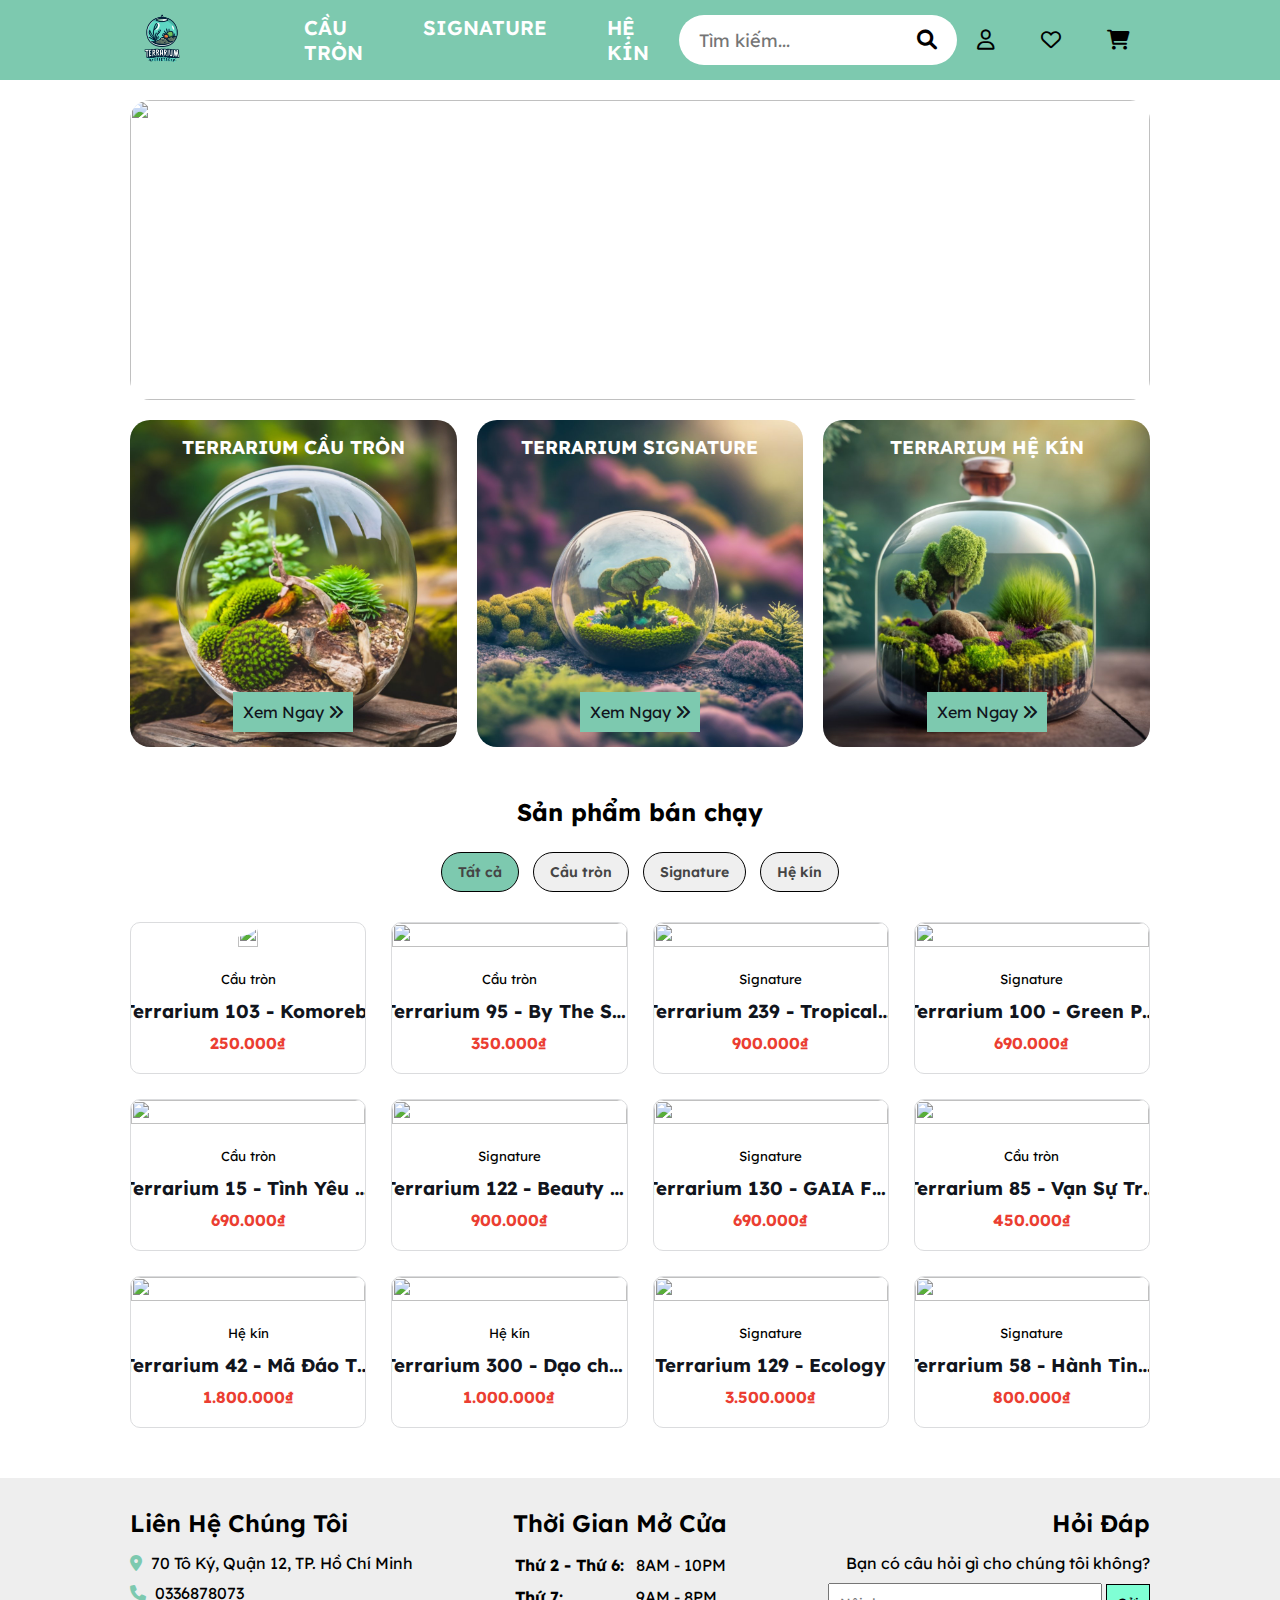
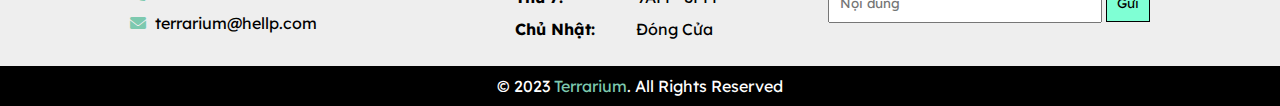
==== commit 21bbecb7: "validate form" ====
--- a/index.html
+++ b/index.html
@@ -51,7 +51,7 @@
         <img src="./image/ideogram1.jpeg" alt="">
         <h3 class="h4 card-name">Terrarium cầu tròn</h3>
         <div class="watch-now">
-          <a href="#">
+          <a href="./html/product-list.html">
             <span>Xem Ngay</span>
             <i class="fa-solid fa-angles-right"></i>
           </a>
--- a/style.css
+++ b/style.css
@@ -10,11 +10,12 @@
 }
 
 main {
-    padding: 0 100px;
+    padding: 0 130px;
 }
 
 a {
     text-decoration: none;
+    color: #000;
 }
 
 .h3 {}
@@ -30,7 +31,7 @@
     background-color: var(--bg-color);
     height: 80px;
     font-size: 20px;
-    padding: 0 30px;
+    padding: 0 130px;
 }
 
 .logo {
@@ -81,7 +82,7 @@
 }
 
 .nav-action i {
-    margin: 10px;
+    margin: 20px;
     cursor: pointer;
 }
 
@@ -204,6 +205,7 @@
 
 .product-card img {
     width: 100%;
+    height: 100%;
     max-height: 290px;
     border-radius: 10px 10px 0 0;
     object-fit: cover;
@@ -299,7 +301,7 @@
     display: grid;
     grid-template-columns: auto auto auto;
     gap: 20px;
-    padding: 20px 40px;
+    padding: 20px 130px;
 }
 
 .footer-title {
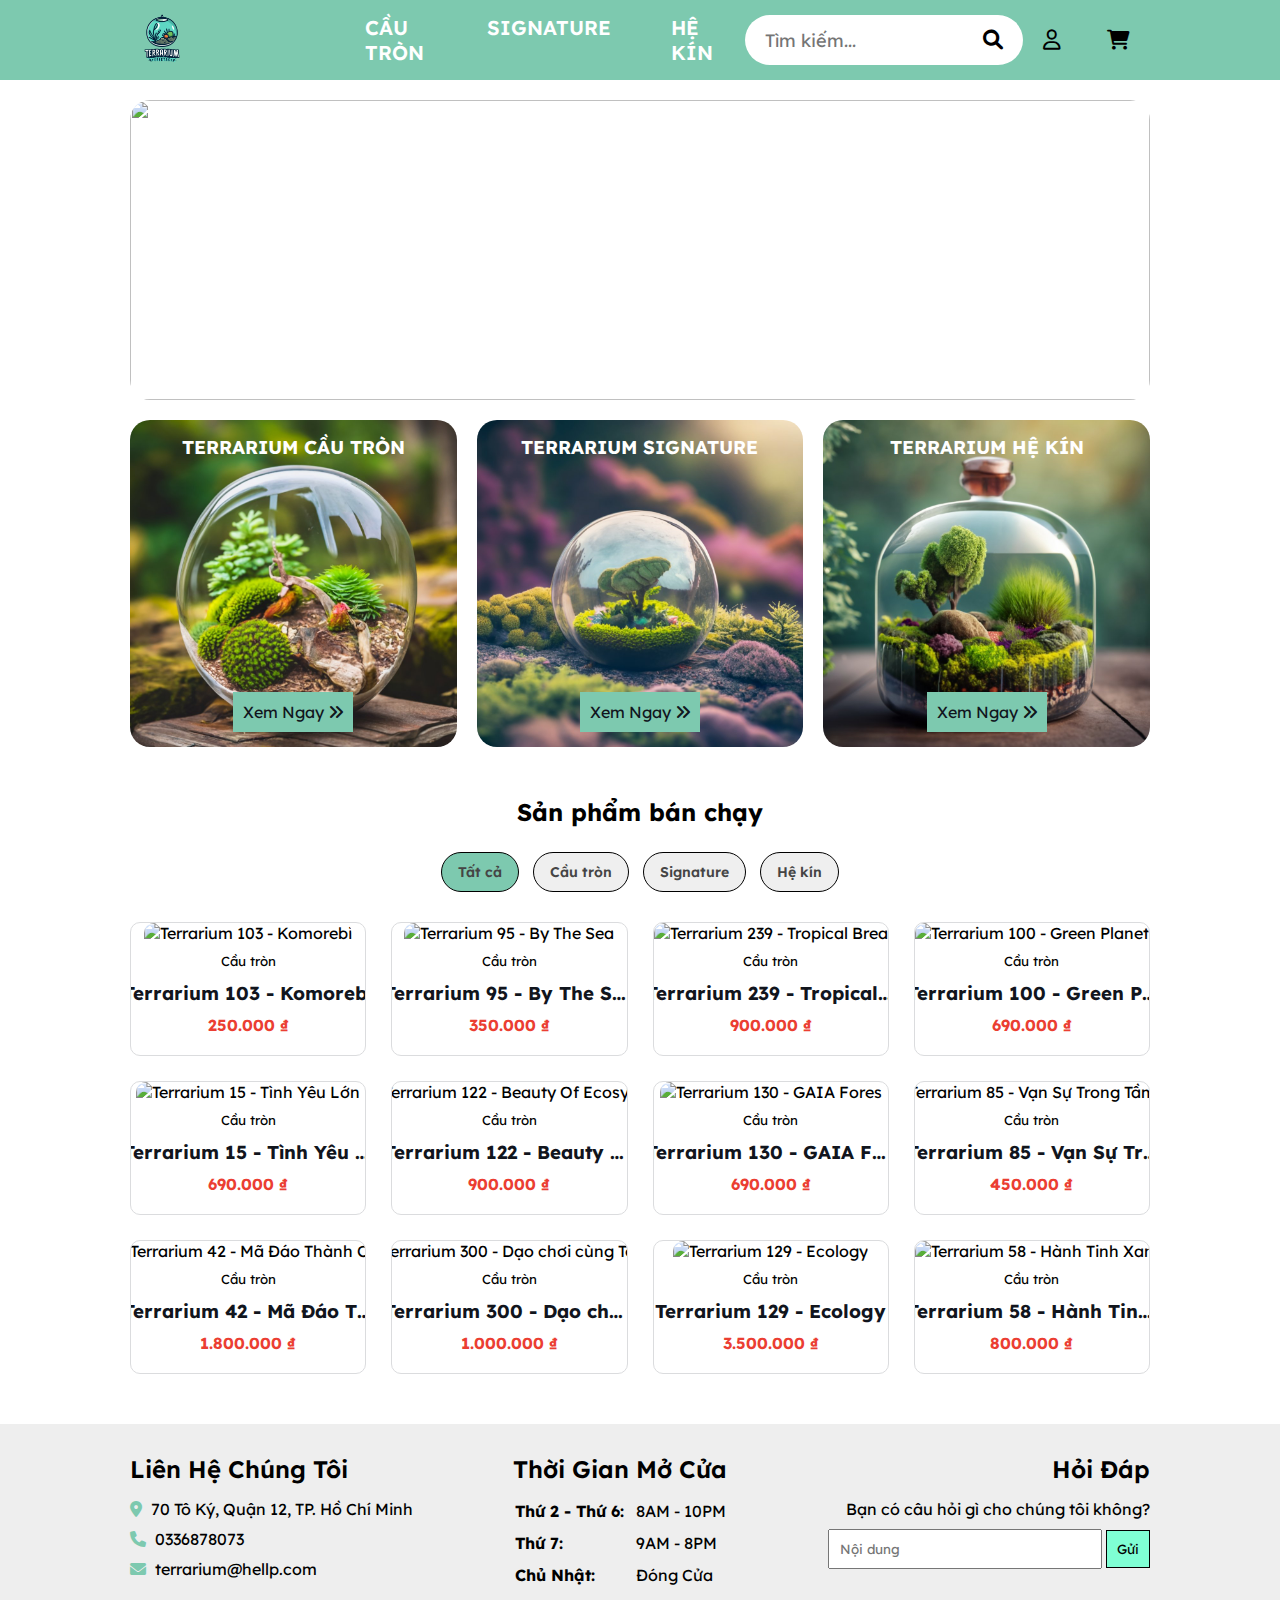
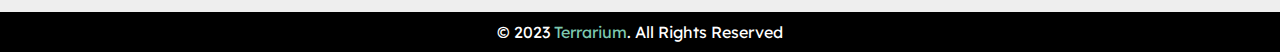
==== commit a2754f37: "final course" ====
--- a/index.html
+++ b/index.html
@@ -33,9 +33,7 @@
 
     <div class="nav-action">
       <a href='./html/login.html'><i class="fa-regular fa-user"></i></a>
-
-      <i class="fa-regular fa-heart"></i>
-      <i class="fa-solid fa-cart-shopping"></i>
+      <a href="./html/card.html"><i class="fa-solid fa-cart-shopping"></i></a>
     </div>
   </header>
 
@@ -79,7 +77,6 @@
           </a>
         </div>
       </div>
-
     </section>
 
     <section class="product">
@@ -93,139 +90,8 @@
         </div>
       </div>
 
-      <div class="product-list">
-        <div class="product-card">
-          <div class="image-product">
-            <img
-              src="https://bizweb.dktcdn.net/thumb/large/100/181/287/products/z3449063710036-c57cc2df85cb917cc2b4fb227556038b.jpg?v=1653743931227"
-              alt="">
-              <div class="actions">
-                <button class="favorite"><i class="fa-regular fa-heart"></i></button>
-                <button class="cart"><i class="fa-solid fa-cart-shopping"></i></button>
-              </div>
-            </div>
-          <h5>Cầu tròn</h5>
-          <h3 class="h3 card-title">
-            <a href="#">Terrarium 103 - Komorebi</a>
-          </h3>
-          <h4>250.000₫</h4>
-        </div>
-
-        <div class="product-card">
-          <img
-            src="https://bizweb.dktcdn.net/thumb/large/100/181/287/products/z3440621067951-77f7462217ab2bb492414f428cae35b8.jpg?v=1653721750570"
-            alt="">
-          <h5>Cầu tròn</h5>
-          <h3 class="h3 card-title">
-            <a href="#">Terrarium 95 - By The Sea</a>
-          </h3>
-          <h4>350.000₫</h4>
-        </div>
-
-        <div class="product-card">
-          <img
-            src="https://bizweb.dktcdn.net/thumb/1024x1024/100/181/287/products/z3431291181304-8934584b4e90c790bd48071ceb32406b.jpg?v=1653368212507"
-            alt="">
-          <h5>Signature</h5>
-          <h3 class="h3 card-title">
-            <a href="#">Terrarium 239 - Tropical Breath</a>
-          </h3>
-          <h4>900.000₫</h4>
-        </div>
-
-        <div class="product-card">
-          <img src="https://bizweb.dktcdn.net/thumb/1024x1024/100/181/287/products/green-planet-1.jpg?v=1625900727187"
-            alt="">
-          <h5>Signature</h5>
-          <h3 class="h3 card-title">
-            <a href="#">Terrarium 100 - Green Planet</a>
-          </h3>
-          <h4>690.000₫</h4>
-        </div>
-
-        <div class="product-card">
-          <img
-            src="https://bizweb.dktcdn.net/thumb/large/100/181/287/products/z2564090112337-8387c9d3adda7b7519708bda08cd99e1.jpg?v=1624352148137"
-            alt="">
-          <h5>Cầu tròn</h5>
-          <h3 class="h3 card-title">
-            <a href="#">Terrarium 15 - Tình Yêu Lớn</a>
-          </h3>
-          <h4>690.000₫</h4>
-        </div>
-
-        <div class="product-card">
-          <img
-            src="https://bizweb.dktcdn.net/thumb/1024x1024/100/181/287/products/z2695175135147-d3e60c747a7a55c583f808ea2aec4155.jpg?v=1629384806630"
-            alt="">
-          <h5>Signature </h5>
-          <h3 class="h3 card-title">
-            <a href="#">Terrarium 122 - Beauty Of Ecosystem</a>
-          </h3>
-          <h4>900.000₫</h4>
-        </div>
-
-        <div class="product-card">
-          <img
-            src="https://bizweb.dktcdn.net/thumb/1024x1024/100/181/287/products/z2688411258772-40d2977ed065459a4d87eb4fbc34eaad.jpg?v=1629105887753"
-            alt="">
-          <h5>Signature</h5>
-          <h3 class="h3 card-title">
-            <a href="#">Terrarium 130 - GAIA Fores</a>
-          </h3>
-          <h4>690.000₫</h4>
-        </div>
-
-        <div class="product-card">
-          <img src="https://bizweb.dktcdn.net/thumb/large/100/181/287/products/9.jpg?v=1587475636397" alt="">
-          <h5>Cầu tròn</h5>
-          <h3 class="h3 card-title">
-            <a href="#">Terrarium 85 - Vạn Sự Trong Tầm Tay</a>
-          </h3>
-          <h4>450.000₫</h4>
-        </div>
-
-        <div class="product-card">
-          <img
-            src="https://bizweb.dktcdn.net/thumb/large/100/181/287/products/z2465830376018-290580853d2c25629a2a06966152405d.jpg?v=1619964321763"
-            alt="">
-          <h5>Hệ kín</h5>
-          <h3 class="h3 card-title">
-            <a href="#">Terrarium 42 - Mã Đáo Thành Công</a>
-          </h3>
-          <h4>1.800.000₫</h4>
-        </div>
-
-        <div class="product-card">
-          <img
-            src="https://bizweb.dktcdn.net/thumb/1024x1024/100/181/287/products/tb1xkongxxxxxxeaxxxxxxxxxxx-0-item-pic.jpg?v=1685786544987"
-            alt="">
-          <h5>Hệ kín</h5>
-          <h3 class="h3 card-title">
-            <a href="#">Terrarium 300 - Dạo chơi cùng Totoro</a>
-          </h3>
-          <h4>1.000.000₫</h4>
-        </div>
-
-        <div class="product-card">
-          <img src="https://bizweb.dktcdn.net/thumb/1024x1024/100/181/287/products/pro2.jpg?v=1646983412780" alt="">
-          <h5>Signature</h5>
-          <h3 class="h3 card-title">
-            <a href="#">Terrarium 129 - Ecology</a>
-          </h3>
-          <h4>3.500.000₫</h4>
-        </div>
-
-        <div class="product-card">
-          <img
-            src="https://bizweb.dktcdn.net/thumb/large/100/181/287/products/42780528-1798244896940283-8112332467748208640-n.jpg?v=1629202516460"
-            alt="">
-          <h5>Signature</h5>
-          <h3 class="h3 card-title">
-            <a href="#">Terrarium 58 - Hành Tinh Xanh</a>
-          </h3>
-          <h4>800.000₫</h4>
-        </div>
+      <div id="product-list">
+       <!-- Product list sẽ được render tại đây -->
       </div>
     </section>
 
@@ -294,6 +160,8 @@
       </div>
     </div>
   </footer>
+
+  <script src="./index.js"></script>
 </body>
 
 </html>--- a/style.css
+++ b/style.css
@@ -184,7 +184,7 @@
     cursor: pointer;
 }
 
-.product-list {
+#product-list {
     display: grid;
     grid-template-columns: auto auto auto auto;
     gap: 25px;
@@ -218,6 +218,7 @@
 /* Thêm transition cho .actions để tạo hiệu ứng di chuyển */
 .actions {
     position: absolute;
+    z-index: 50;
     border-radius: 50px;
     background-color: white;
     bottom: 0;
